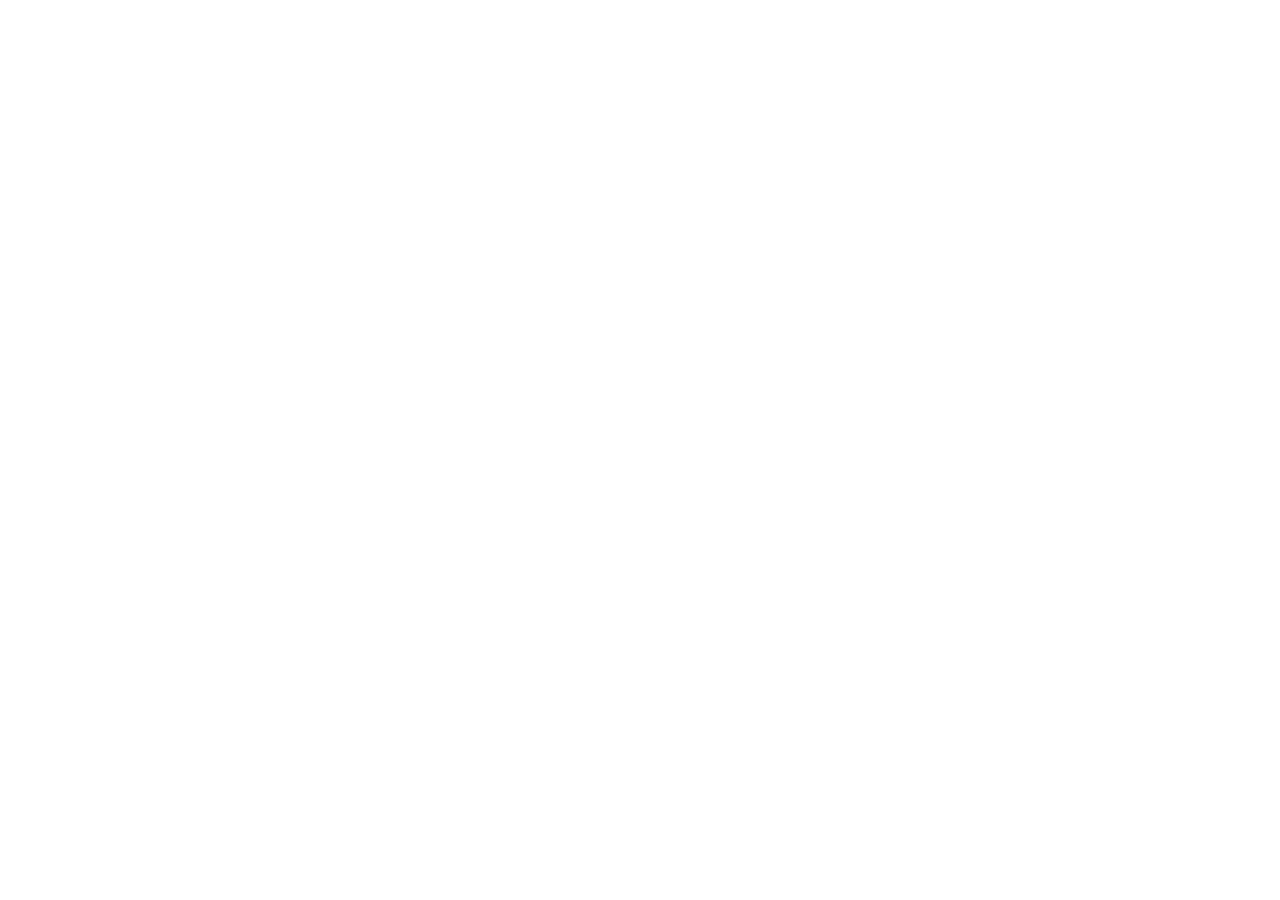
==== Code Files/Movement.html @ a02289d2 "Adding code files" ====
<!DOCTYPE html>
<html>
<head>
 <title>Smooth Move</title>
  <link rel="stylesheet" href="style.css">



</head>




<body>

 <!-- Score display -->
 <div id="score">Score: 0</div>
  
 <script src="jsfile.js"></script>


</body>
</html>
---- Code Files/style.css ----
body {
  margin: 0;
  overflow: hidden;
  height: 100vh;
  position: relative;
  background-image: url('Resources/space.png');
  background-size: 100% 100%;
  background-position: center;
}

#player {
  position: absolute;
  left: 0vw;
  top: 0vh;
  width: 120px;
}

#score {
  color: white;
  font-size: 24px;
  position: absolute;
  top: 10px;
  left: 10px;
  z-index: 10;
}
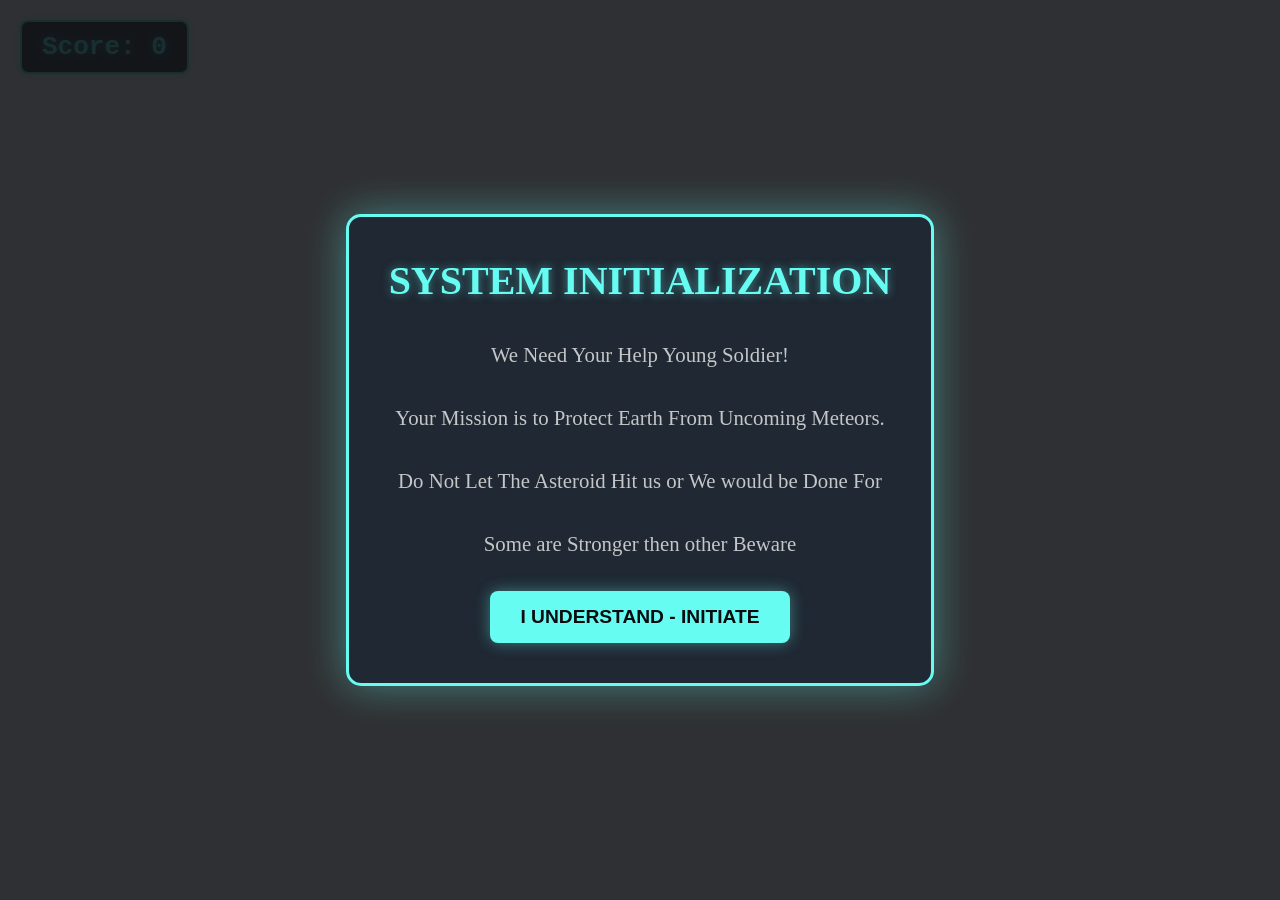
==== commit 84d65e44: "Merge pull request #12 from jamunoz1226/Multiple-enemys-and-friends added the friends and scored fix" ====
--- a/Code Files/Movement.html
+++ b/Code Files/Movement.html
@@ -9,9 +9,33 @@
 </head>
 
 
+<body>
+  <div id="instruction-popup" class="popup-overlay">
+    <div class="popup-box">
+        <h2>SYSTEM INITIALIZATION</h2>
+        <p>We Need Your Help Young Soldier!</p>
+        <p>Your Mission is to Protect Earth From Uncoming Meteors.</p>
+        <p>Do Not Let The Asteroid Hit us or We would be Done For </p>
+        <p> Some are Stronger then other Beware </p>
 
+        
+        <button class="play-btn" onclick="startGame()">
+          I UNDERSTAND - INITIATE
+      </button>
+    </div>
+</div>
 
-<body>
+<div id="game-over-popup" class="popup-overlay" style="display: none;">
+  <div class="popup-box">
+      <h2 style="color: #ff4c4c; text-shadow: 0 0 10px rgba(255, 76, 76, 0.5);">CRITICAL FAILURE</h2>
+      <p>An asteroid has hit Earth! The system has been compromised.</p>
+      <p id="final-score" style="font-size: 2rem; font-weight: bold; color: white;"></p>
+      
+      <button class="play-btn" onclick="location.reload()" style="background-color: #ff4c4c; box-shadow: 0 0 15px rgba(255, 76, 76, 0.4);">
+          RESTART SYSTEM
+      </button>
+  </div>
+</div>
 
  <!-- Score display -->
  <div id="score">Score: 0</div>
--- a/Code Files/style.css
+++ b/Code Files/style.css
@@ -4,23 +4,97 @@
   overflow: hidden;
   height: 100vh;
   position: relative;
-  background-image: url('Resources/space.png');
+  background-image: url('../resources/space.png');
   background-size: 100% 100%;
-  background-position: center;
+  background-position: center;  
 }
+
+.popup-overlay {
+  position: fixed; /* Locks it to the screen */
+  top: 0;
+  left: 0;
+  width: 100vw;
+  height: 100vh;
+  background-color: rgba(11, 12, 16, 0.85); /* Dims the game behind it */
+  display: flex;
+  align-items: center;
+  justify-content: center;
+  z-index: 9999; /* Forces it to sit on top of the cards and back button */
+}
+
+.popup-box {
+  background-color: #1f2833;
+  border: 3px solid #66fcf1;
+  border-radius: 15px;
+  padding: 40px;
+  max-width: 600px;
+  text-align: center;
+  box-shadow: 0 0 40px rgba(102, 252, 241, 0.4);
+  color: #c5c6c7;
+}
+
+.popup-box h2 {
+  color: #66fcf1;
+  margin-top: 0;
+  font-size: 2.5rem;
+  text-shadow: 0 0 10px rgba(102, 252, 241, 0.5);
+}
+
+.popup-box p {
+  font-size: 1.3rem;
+  line-height: 1.6;
+  margin-bottom: 30px;
+}
+
+.play-btn {
+  background-color: #66fcf1;
+  color: #0b0c10;
+  padding: 15px 30px;
+  font-size: 1.2rem;
+  font-weight: bold;
+  border: none;
+  border-radius: 8px;
+  cursor: pointer;
+  box-shadow: 0 0 15px rgba(102, 252, 241, 0.4);
+  transition: all 0.2s;
+}
+
+.play-btn:hover {
+  background-color: #45a29e;
+  transform: scale(1.05);
+}
+
+
 
 #player {
   position: absolute;
-  left: 0vw;
+  left: 0vw; 
   top: 0vh;
   width: 120px;
 }
 
 #score {
-  color: white;
-  font-size: 24px;
   position: absolute;
-  top: 10px;
-  left: 10px;
+  top: 20px;
+  left: 20px;
   z-index: 10;
+  background-color: rgba(31, 40, 51, 0.85); /* Dark slightly transparent box */
+  border: 2px solid #66fcf1; /* Neon cyan border */
+  border-radius: 8px;
+  padding: 10px 20px;
+  color: #66fcf1; /* Neon cyan text */
+  font-family: 'Courier New', Courier, monospace; /* Terminal/Sci-fi font */
+  font-size: 26px;
+  font-weight: bold;
+  box-shadow: 0 0 15px rgba(102, 252, 241, 0.3); /* Outer glow */
+  text-shadow: 0 0 8px rgba(102, 252, 241, 0.6); /* Text glow */
+  transition: all 0.1s ease-out; /* Smooth animation for when it pops */
+  user-select: none; /* Prevents accidentally highlighting the text */
 }
+
+/* This is the class we will quickly add/remove when you score a point */
+.score-pop {
+  transform: scale(1.15); /* Makes it slightly bigger */
+  box-shadow: 0 0 30px rgba(102, 252, 241, 0.8) !important; /* Brighter glow */
+  background-color: rgba(102, 252, 241, 0.2) !important; /* Flashes the background */
+}
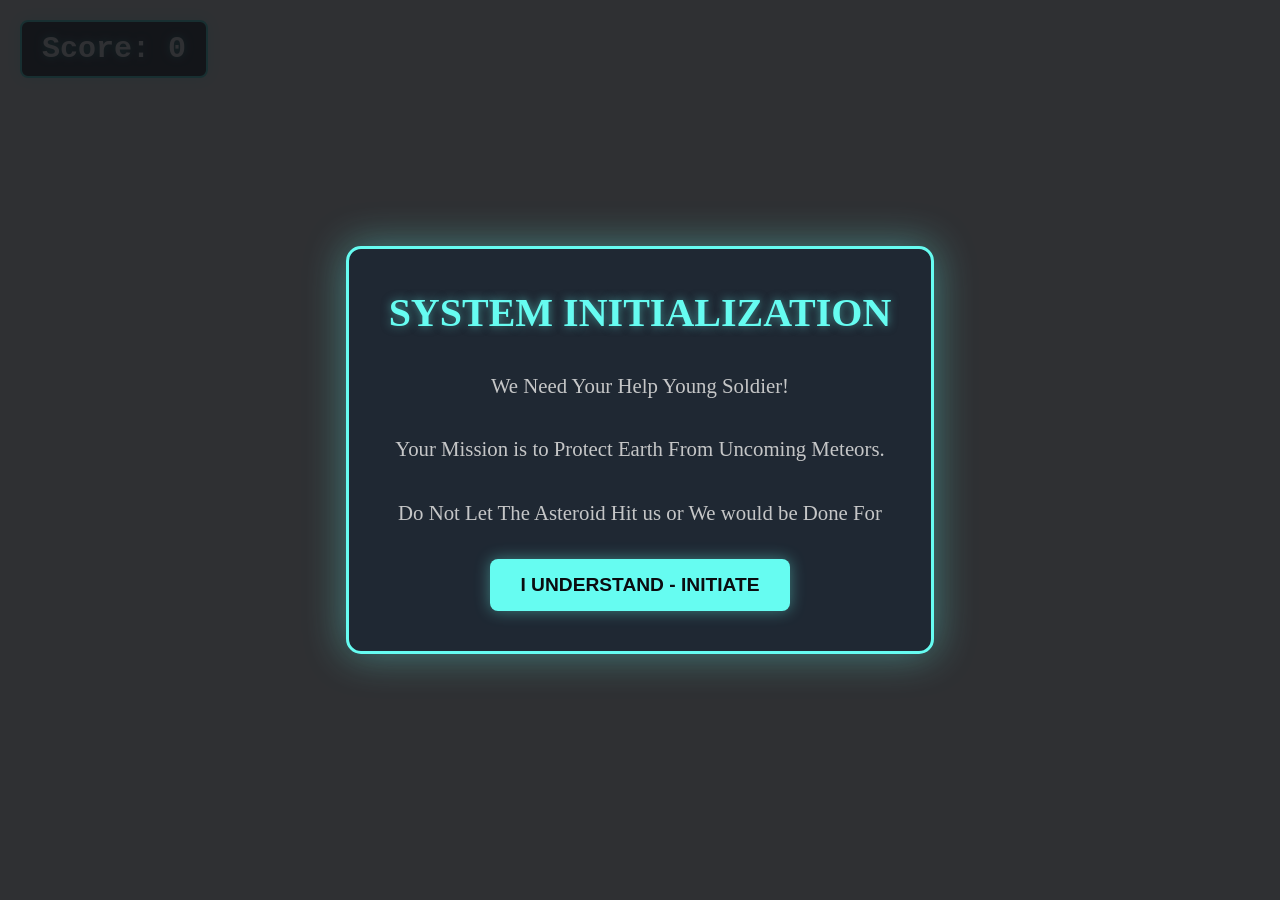
==== commit 286f9093: "Merge branch 'main' into game_over_screen" ====
--- a/Code Files/Movement.html
+++ b/Code Files/Movement.html
@@ -16,8 +16,6 @@
         <p>We Need Your Help Young Soldier!</p>
         <p>Your Mission is to Protect Earth From Uncoming Meteors.</p>
         <p>Do Not Let The Asteroid Hit us or We would be Done For </p>
-        <p> Some are Stronger then other Beware </p>
-
         
         <button class="play-btn" onclick="startGame()">
           I UNDERSTAND - INITIATE
@@ -42,6 +40,7 @@
   
  <script src="jsfile.js"></script>
 
+ 
 
 </body>
 </html>
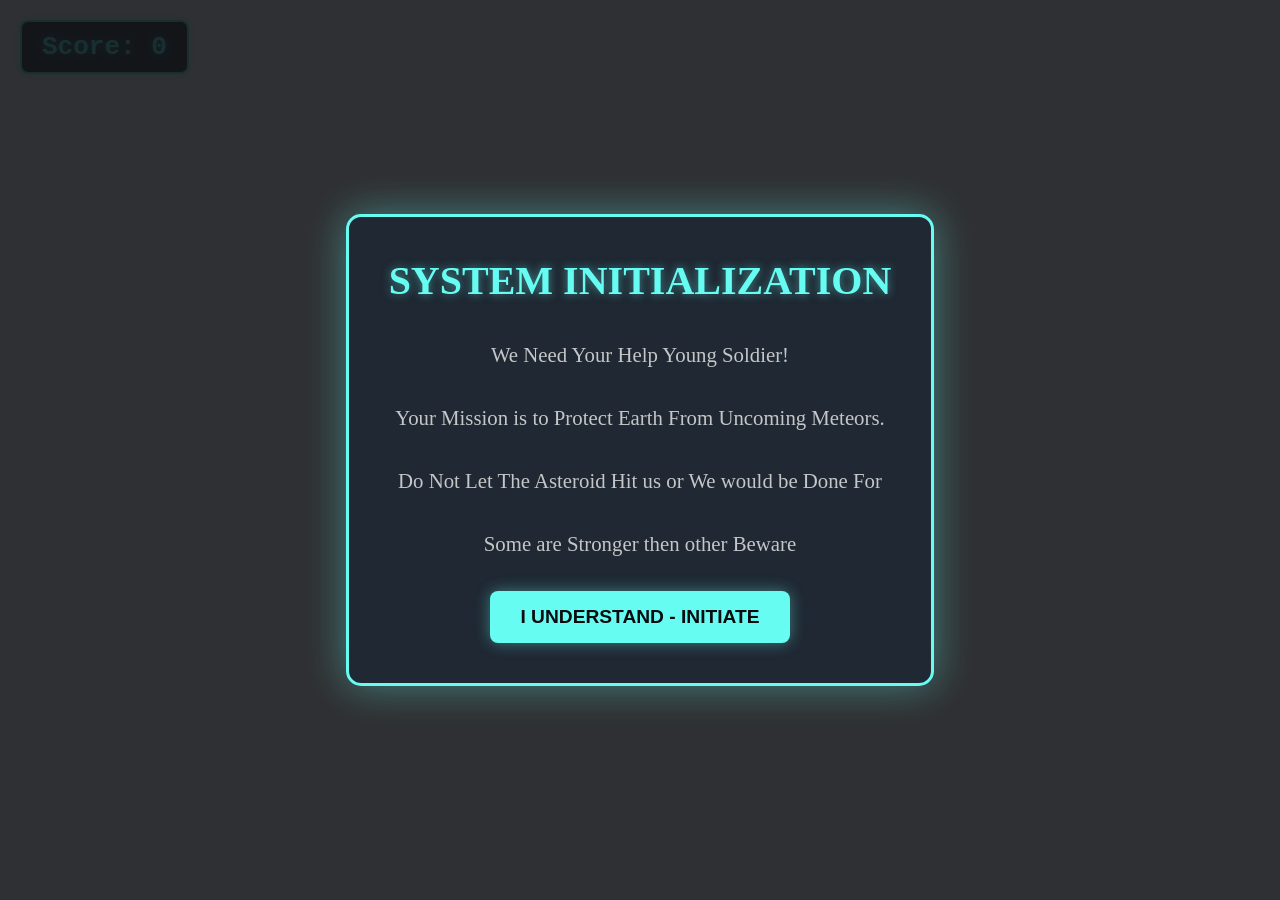
==== commit 52a36157: "Merge pull request #9 from jamunoz1226/game_over_screen Game over screen" ====
--- a/Code Files/Movement.html
+++ b/Code Files/Movement.html
@@ -16,6 +16,8 @@
         <p>We Need Your Help Young Soldier!</p>
         <p>Your Mission is to Protect Earth From Uncoming Meteors.</p>
         <p>Do Not Let The Asteroid Hit us or We would be Done For </p>
+        <p> Some are Stronger then other Beware </p>
+
         
         <button class="play-btn" onclick="startGame()">
           I UNDERSTAND - INITIATE
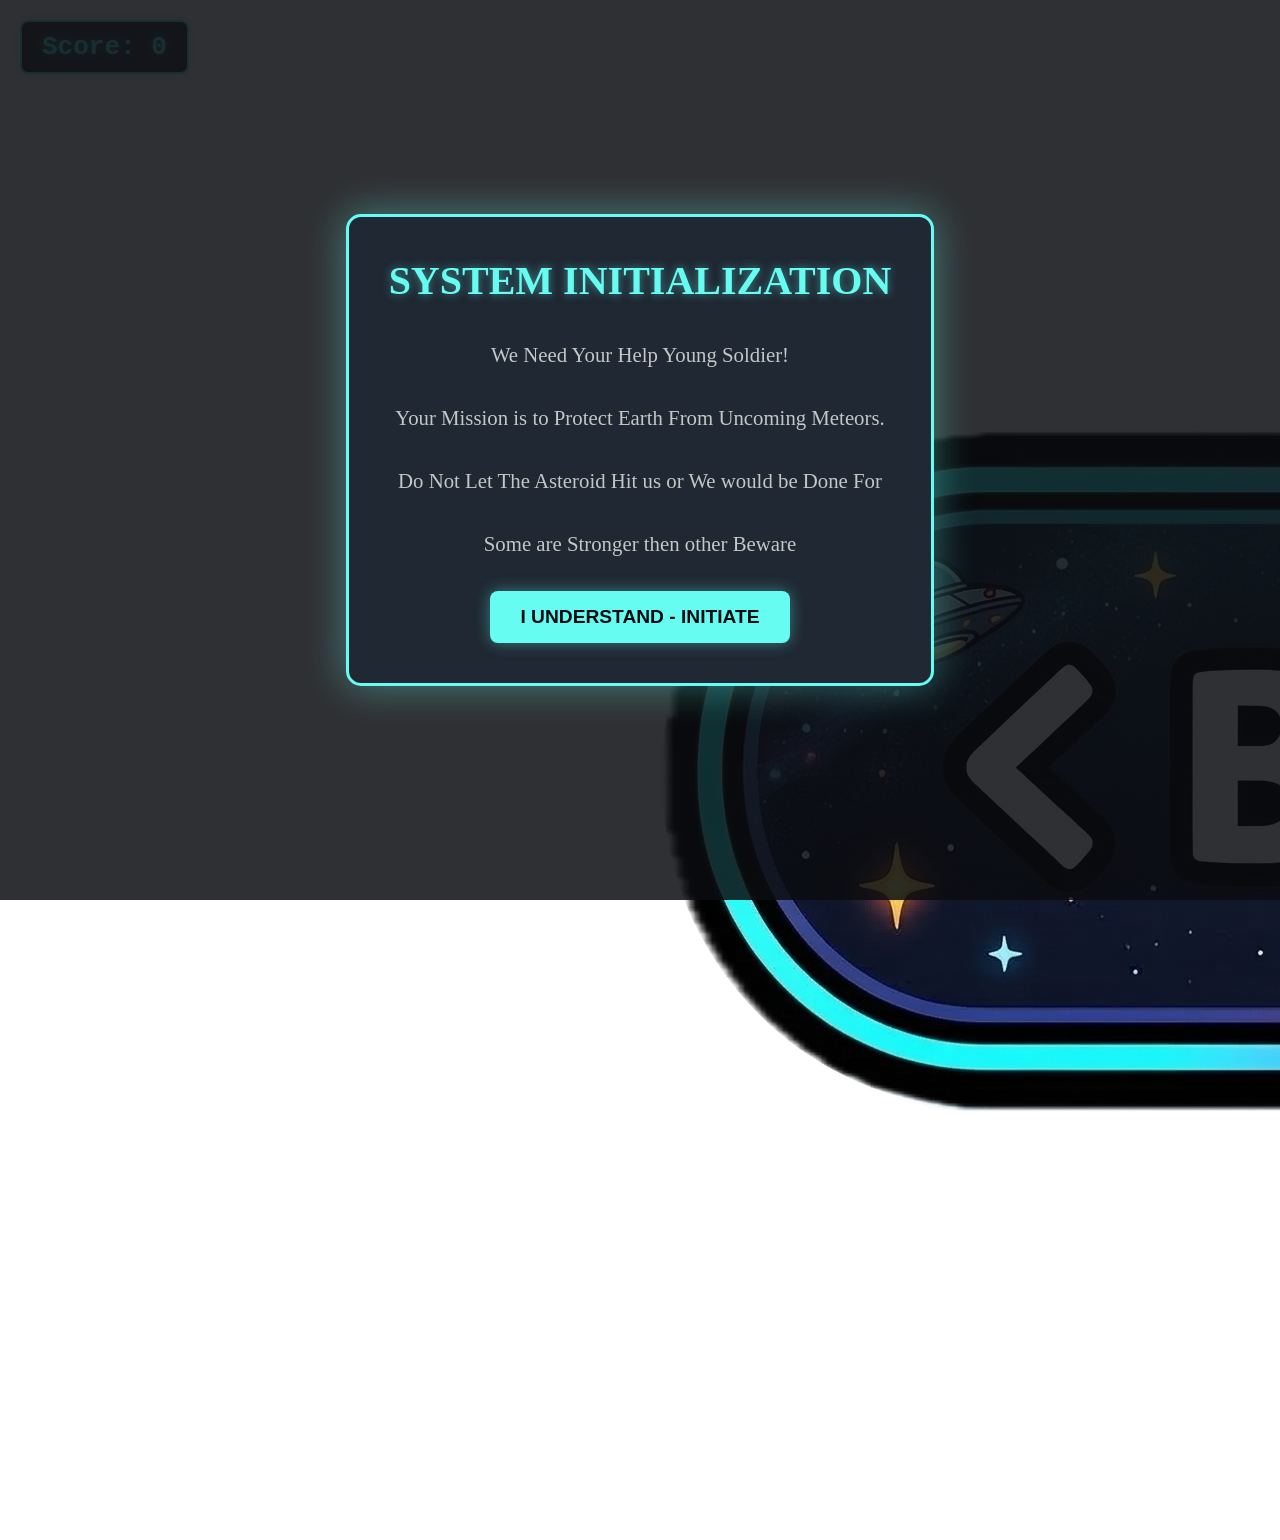
==== commit 2d3fced7: "chekc up" ====
--- a/Code Files/Movement.html
+++ b/Code Files/Movement.html
@@ -25,6 +25,10 @@
     </div>
 </div>
 
+<a href="story.html" class="top-right-link">
+  <img src="button.png" alt="Back to Main Menu" class="back-btn">
+</a>
+
 <div id="game-over-popup" class="popup-overlay" style="display: none;">
   <div class="popup-box">
       <h2 style="color: #ff4c4c; text-shadow: 0 0 10px rgba(255, 76, 76, 0.5);">CRITICAL FAILURE</h2>
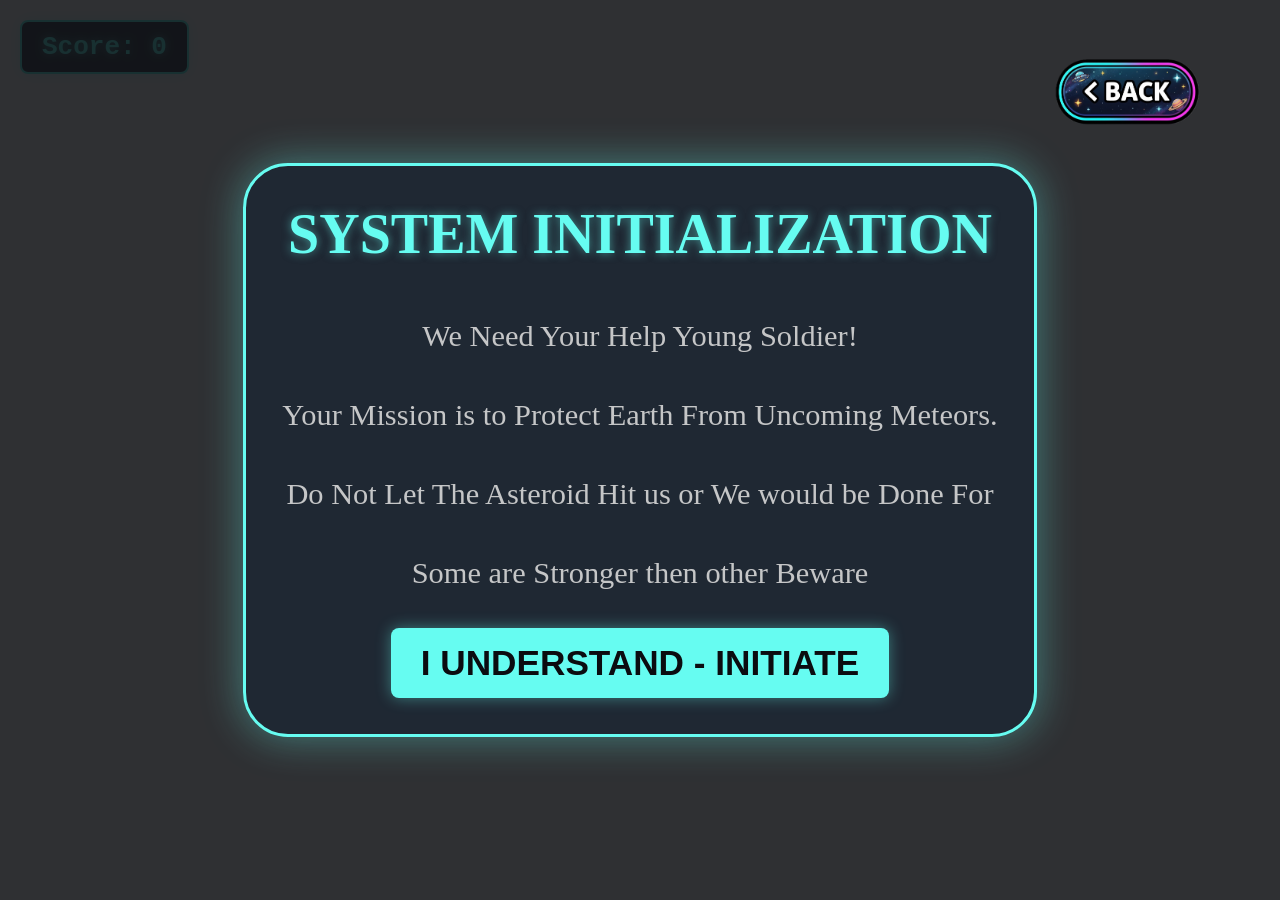
==== commit e63d1023: "fixed the bugs that we found in the trial" ====
--- a/Code Files/Movement.html
+++ b/Code Files/Movement.html
@@ -4,7 +4,7 @@
  <title>Smooth Move</title>
   <link rel="stylesheet" href="style.css">
 
-
+  <meta name="viewport" content="width=device-width, initial-scale=1.0, maximum-scale=1.0, user-scalable=no">
 
 </head>
 
@@ -25,9 +25,7 @@
     </div>
 </div>
 
-<a href="story.html" class="top-right-link">
-  <img src="button.png" alt="Back to Main Menu" class="back-btn">
-</a>
+
 
 <div id="game-over-popup" class="popup-overlay" style="display: none;">
   <div class="popup-box">
@@ -46,7 +44,25 @@
   
  <script src="jsfile.js"></script>
 
- 
+ <script> window.addEventListener("load", function() {
+ setTimeout(function(){
+
+  const resumeBtn = document.querySelector( 'button[data-dv_ref="resume"]');
+  if(resumeBtn) {
+    resumeBtn.click();
+  }
+ },10); 
+ });
+ </script>
+
+<body>
+  <div id="game-container">
+      </div>
+
+  <a href="story.html">
+      <img src="button.png" alt="Back" class="back-btn">
+  </a>
+</body>
 
 </body>
 </html>
--- a/Code Files/style.css
+++ b/Code Files/style.css
@@ -1,4 +1,12 @@
 
+canvas, .game-container {
+  /* Prevents all browser-level touch interactions except individual taps */
+  touch-action: none; 
+  
+  /* Disables text selection which can be annoying in games */
+  user-select: none;
+  -webkit-user-select: none;
+}
 body {
   margin: 0;
   overflow: hidden;
@@ -25,9 +33,9 @@
 .popup-box {
   background-color: #1f2833;
   border: 3px solid #66fcf1;
-  border-radius: 15px;
-  padding: 40px;
-  max-width: 600px;
+  border-radius: 5vh;
+  padding: 4vh;
+  max-width: 90vh;
   text-align: center;
   box-shadow: 0 0 40px rgba(102, 252, 241, 0.4);
   color: #c5c6c7;
@@ -36,12 +44,12 @@
 .popup-box h2 {
   color: #66fcf1;
   margin-top: 0;
-  font-size: 2.5rem;
+  font-size: 3.5rem;
   text-shadow: 0 0 10px rgba(102, 252, 241, 0.5);
 }
 
 .popup-box p {
-  font-size: 1.3rem;
+  font-size: 1.9rem;
   line-height: 1.6;
   margin-bottom: 30px;
 }
@@ -50,7 +58,7 @@
   background-color: #66fcf1;
   color: #0b0c10;
   padding: 15px 30px;
-  font-size: 1.2rem;
+  font-size: 2.2rem;
   font-weight: bold;
   border: none;
   border-radius: 8px;
@@ -97,4 +105,34 @@
   transform: scale(1.15); /* Makes it slightly bigger */
   box-shadow: 0 0 30px rgba(102, 252, 241, 0.8) !important; /* Brighter glow */
   background-color: rgba(102, 252, 241, 0.2) !important; /* Flashes the background */
+}
+
+/* Positions the link in the top right corner */
+.top-right-link {
+  position: absolute;
+  top: 20px;   /* Distance from the top of the screen */
+  right: 20px; /* Distance from the right side of the screen */
+  z-index: 1000; /* Ensures it sits on top of asteroids and stars */
+}
+
+/* Optional: Adjusts the size and behavior of the image itself */
+.back-btn {
+  position: absolute;
+  top: 2vh;          /* Distance from the top */
+  right: 2vh;        /* Distance from the right */
+  width: 30vh;        /* Adjust size for easy touch */
+  height: auto;
+  
+  /* This is the magic line: */
+  z-index: 9999;      
+  
+  /* Ensure it doesn't get grayed out or zoomed by the browser */
+  user-select: none;
+  -webkit-tap-highlight-color: transparent;
+  cursor: pointer;
+}
+
+/* Optional: Makes the button "pop" slightly when you hover over it */
+.back-btn:hover {
+  transform: scale(1.1); 
 }
